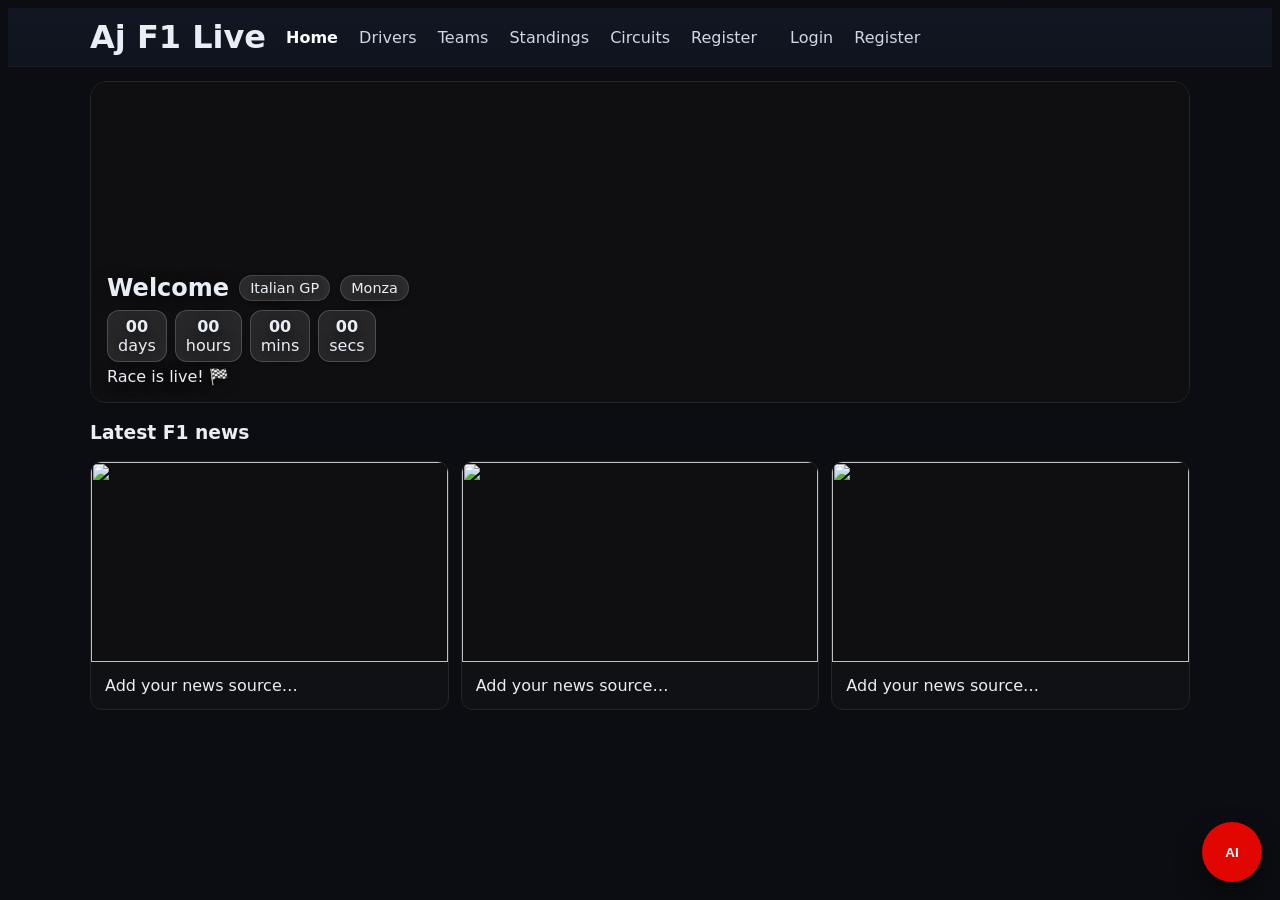
==== src/main/resources/static/index.html @ 9b03dd1f "Initial commit: Aj F1 Live project" ====
<!DOCTYPE html>
<html lang="en">
<head>
  <meta charset="UTF-8" />
  <title>Aj F1 Live</title>
  <meta name="viewport" content="width=device-width, initial-scale=1" />
  <link rel="stylesheet" href="/styles.css" />
  <style>
    :root{ --border:#242429; --muted:#9aa0a6; --accent:#e10600; --bg:#0b0d12;}
    body{background:#0b0d12;color:#e9edf4;font-family:system-ui,-apple-system,Segoe UI,Roboto,Inter,Helvetica,Arial,sans-serif}
    .bar{border-bottom:1px solid #1a1e26;background:linear-gradient(180deg,#121622,#0f141e)}
    .nav-wrap{max-width:1100px;margin:0 auto;padding:10px 14px;display:flex;gap:12px;align-items:center}
    .brand{margin:0;font-weight:900}
    .nav a{color:#cfd6e4;text-decoration:none;margin:0 8px}
    .nav a.active{color:#fff;font-weight:700}
    .container{max-width:1100px;margin:14px auto;padding:0 14px}
    .hero{margin-top:14px;border:1px solid var(--border);border-radius:16px;overflow:hidden;background:#0f1014}
    .hero-banner{position:relative;height:320px;background:#0f0f12 center/cover no-repeat;display:grid;align-items:end}
    .hero-content{padding:16px;text-shadow:0 2px 14px rgba(0,0,0,.55)}
    .chip{padding:4px 10px;border-radius:999px;border:1px solid #ffffff22;background:rgba(255,255,255,.12);font-size:.9rem}
    .pill{background: rgba(255,255,255,.1); border:1px solid #ffffff2e; border-radius:12px; padding:6px 10px; text-align:center }
    .news-list{display:grid;grid-template-columns:repeat(auto-fit,minmax(320px,1fr));gap:12px;margin:18px 0}
    .news-card{background:#101114;border:1px solid #242429;border-radius:12px;overflow:hidden}
    .news-thumb{width:100%;height:200px;object-fit:cover;background:#0f0f12;display:block}
    .news-body{padding:14px}
    #ai-fab{position:fixed;right:18px;bottom:18px;z-index:9999}
    #ai-btn{width:60px;height:60px;border-radius:50%;border:none;background:var(--accent);color:#fff;font-weight:900;box-shadow:0 12px 28px rgba(0,0,0,.45);cursor:pointer}
    #ai-panel{position:fixed;right:18px;bottom:90px;width:360px;max-height:70vh;display:none;flex-direction:column;background:#0e1320;border:1px solid #2b2f3a;border-radius:16px;overflow:hidden;box-shadow:0 18px 40px rgba(0,0,0,.5)}
    #ai-head{background:linear-gradient(180deg,#1c2130,#171a25);border-bottom:1px solid #2b2f3a;padding:10px 12px;display:flex;align-items:center;gap:10px}
    #ai-head .led{width:10px;height:10px;border-radius:50%;background:var(--accent)}
    #ai-title{font-weight:900}
    #ai-tip{margin-left:auto;font-size:12px;color:#a9afba}
    #ai-chips{padding:8px 10px;display:flex;gap:8px;flex-wrap:wrap;background:#111727;border-bottom:1px solid #2b2f3a}
    .chipbtn{background:#1b2131;color:#d7dce6;border:1px solid #2b2f3a;padding:6px 10px;border-radius:999px;font-size:12px;cursor:pointer}
    .chipbtn:hover{background:#20283a}
    #ai-log{background:var(--bg);min-height:240px;max-height:48vh;overflow:auto;padding:12px;display:flex;flex-direction:column;gap:10px}
    .msg{max-width:82%;padding:9px 11px;border-radius:12px;line-height:1.35;font-size:14px;white-space:pre-wrap}
    .msg.ai{background:#151a29;border:1px solid #2b2f3a;align-self:flex-start}
    .msg.user{background:#1f5bff;color:#fff;align-self:flex-end}
    #ai-bar{display:flex;gap:8px;padding:10px;background:#101627;border-top:1px solid #2b2f3a}
    #ai-input{flex:1;resize:none;height:48px;max-height:160px;padding:10px;border-radius:12px;border:1px solid #2b2f3a;background:#0e1220;color:#e9edf4}
    #ai-send{background:var(--accent);color:#fff;border:none;border-radius:12px;padding:0 16px;font-weight:900;cursor:pointer}
    #ai-foot{padding:6px 10px;text-align:center;font-size:12px;color:#a9afba;background:#0d1220}
  </style>
</head>
<body>

<header class="bar">
  <div class="nav-wrap">
    <h1 class="brand">Aj F1 Live</h1>
    <nav class="nav">
      <a class="active" href="/index.html">Home</a>
      <a href="/drivers.html">Drivers</a>
      <a href="/teams.html">Teams</a>
      <a href="/standings.html">Standings</a>
      <a href="/circuits.html">Circuits</a>
      <a id="registerLink" href="/register.html">Register</a>
      <span id="welcome" style="margin-left:auto;margin-right:12px;"></span>
      <a id="authLink" href="/login.html">Login</a>
	  <a id="registerLink" href="/register.html">Register</a>
    </nav>
  </div>
</header>

<main class="container">
  <!-- HERO -->
  <section class="hero">
    <div id="heroBanner" class="hero-banner" data-race-utc="2025-09-15T13:00:00Z">
      <div class="hero-content">
        <div style="display:flex;gap:10px;align-items:center;flex-wrap:wrap">
          <h2 style="margin:0">Welcome<span id="hiUser"></span></h2>
          <span id="eventChip" class="chip">Italian GP</span>
          <span id="locChip" class="chip">Monza</span>
        </div>
        <div id="countWrap" style="display:flex;gap:8px;margin-top:8px;">
          <div class="pill"><strong id="cdD">00</strong><div>days</div></div>
          <div class="pill"><strong id="cdH">00</strong><div>hours</div></div>
          <div class="pill"><strong id="cdM">00</strong><div>mins</div></div>
          <div class="pill"><strong id="cdS">00</strong><div>secs</div></div>
        </div>
        <p id="localTime" class="mini" style="margin:.3rem 0 0 0"></p>
      </div>
    </div>
  </section>

  <!-- NEWS -->
  <section>
    <h3>Latest F1 news</h3>
    <div id="newsList" class="news-list">
      <article class="news-card"><img class="news-thumb" src="https://images.unsplash.com/photo-1511735111819-9a3f7709049c?q=80&w=1600&auto=format&fit=crop"><div class="news-body">Add your news source…</div></article>
      <article class="news-card"><img class="news-thumb" src="https://images.unsplash.com/photo-1518182170549-2bd2a7b0a98b?q=80&w=1600&auto=format&fit=crop"><div class="news-body">Add your news source…</div></article>
      <article class="news-card"><img class="news-thumb" src="https://images.unsplash.com/photo-1519671482749-fd09be7ccebf?q=80&w=1600&auto=format&fit=crop"><div class="news-body">Add your news source…</div></article>
    </div>
  </section>
</main>

<!-- FLOATING CHATBOT -->
<div id="ai-fab">
  <button id="ai-btn" title="Open F1 assistant">AI</button>
  <div id="ai-panel" role="dialog" aria-label="F1 Assistant">
    <div id="ai-head">
      <span class="led"></span><span id="ai-title">F1 Assistant</span>
      <span id="ai-tip">Shift+Enter = newline</span>
    </div>
    <div id="ai-chips">
      <button class="chipbtn" data-q="drivers">Drivers</button>
      <button class="chipbtn" data-q="teams">Teams</button>
      <button class="chipbtn" data-q="What is DRS?">DRS</button>
      <button class="chipbtn" data-q="Qualifying rules">Qualifying</button>
      <button class="chipbtn" data-q="Sprint points">Sprint points</button>
      <button class="chipbtn" data-q="Ferrari stats">Ferrari stats</button>
      <button class="chipbtn" data-q="Stats for Charles Leclerc">Leclerc</button>
      <button class="chipbtn" data-q="Next race">Next race</button>
    </div>
    <div id="ai-log"></div>
    <div id="ai-bar">
      <textarea id="ai-input" placeholder="Ask anything about F1…"></textarea>
      <button id="ai-send">Send</button>
    </div>
    <div id="ai-foot">Powered by your backend • <code>/api/chat/ask</code></div>
  </div>
</div>

<script>
/* HERO background image */
document.getElementById('heroBanner').style.backgroundImage =
  'url("https://images.unsplash.com/photo-1504608524841-42fe6f032b4b?q=80&w=1600&auto=format&fit=crop")';

/* ===== Precise countdown (aligned to second) ===== */
const banner = document.getElementById('heroBanner');
const raceUTC = banner.getAttribute('data-race-utc') || "2025-09-15T13:00:00Z";
const raceDate = new Date(raceUTC).getTime();
const cdD = document.getElementById('cdD');
const cdH = document.getElementById('cdH');
const cdM = document.getElementById('cdM');
const cdS = document.getElementById('cdS');
const localTime = document.getElementById('localTime');
const pad = n => n.toString().padStart(2,'0');
const plural = (n,s) => n===1?s:s+'s';
try {
  const fmt = new Intl.DateTimeFormat(undefined,{weekday:'short',year:'numeric',month:'short',day:'2-digit',hour:'2-digit',minute:'2-digit',timeZoneName:'short'});
  localTime.textContent = "Local start: " + fmt.format(new Date(raceUTC));
} catch(_) {}
function render(dist){
  if(dist<=0){ cdD.textContent="00";cdH.textContent="00";cdM.textContent="00";cdS.textContent="00";localTime.textContent="Race is live! 🏁"; return true; }
  const d=Math.floor(dist/86400000), h=Math.floor((dist%86400000)/3600000), m=Math.floor((dist%3600000)/60000), s=Math.floor((dist%60000)/1000);
  cdD.textContent=pad(d); cdH.textContent=pad(h); cdM.textContent=pad(m); cdS.textContent=pad(s);
  cdD.nextElementSibling.textContent=plural(d,'day'); cdH.nextElementSibling.textContent=plural(h,'hour');
  cdM.nextElementSibling.textContent=plural(m,'min'); cdS.nextElementSibling.textContent=plural(s,'sec');
  return false;
}
(function tick(){ const now=Date.now(); const dist=raceDate-now; const done=render(dist); if(done) return; setTimeout(tick, 1000-(now%1000)); })();

/* ===== Assistant ===== */
(() => {
  const $ = s => document.querySelector(s);
  const log = $('#ai-log'), input = $('#ai-input'), send = $('#ai-send');
  const panel = $('#ai-panel'), fab = $('#ai-btn');
  const chips = [...document.querySelectorAll('#ai-chips .chipbtn')];

  function add(kind, text){
    const b=document.createElement('div'); b.className=`msg ${kind}`; b.textContent=text; log.appendChild(b); log.scrollTop=log.scrollHeight;
  }
  add('ai',"Hi! I’m your F1 assistant. Ask about drivers, teams, races, circuits, or records.");

  fab.addEventListener('click', () => { panel.style.display = panel.style.display === 'flex' ? 'none' : 'flex'; panel.style.flexDirection='column'; });
  chips.forEach(c => c.addEventListener('click', () => { input.value = c.dataset.q; send.click(); }));

  async function ask(q){
    const res = await fetch('/api/chat/ask', {
      method:'POST',
      headers:{'Content-Type':'application/json'},
      body: JSON.stringify({ message: q }) // IMPORTANT: "message", not "question"
    });
    const ct = res.headers.get('content-type') || '';
    if (ct.includes('application/json')) {
      const data = await res.json();
      return data.answer || data.message || data.text || '';
    } else {
      return await res.text();
    }
  }

  send.addEventListener('click', async () => {
    const q = input.value.trim(); if(!q) return;
    add('user', q); input.value='';
    try {
      const reply = await ask(q);
      add('ai', reply || 'Sorry, no response.');
    } catch(e) {
      add('ai','⚠️ Could not reach server.');
    }
  });
  input.addEventListener('keydown', e => { if(e.key==='Enter' && !e.shiftKey){ e.preventDefault(); send.click(); } });
})();
</script>

<!-- ===== Auth navbar + hero greeting ===== -->
<script type="module">
  import { Auth, mountNavbar } from "/js/auth.js";
  // mount navbar (uses #welcome, #authLink, #registerLink)
  mountNavbar();
  // set "Welcome <name>" in the hero line if signed in
  const u = Auth.get();
  const hi = document.getElementById("hiUser");
  if (hi) {
    hi.textContent = u ? " " + (u.displayName || u.username || u.email) : "";
  }
</script>
</body>
</html>
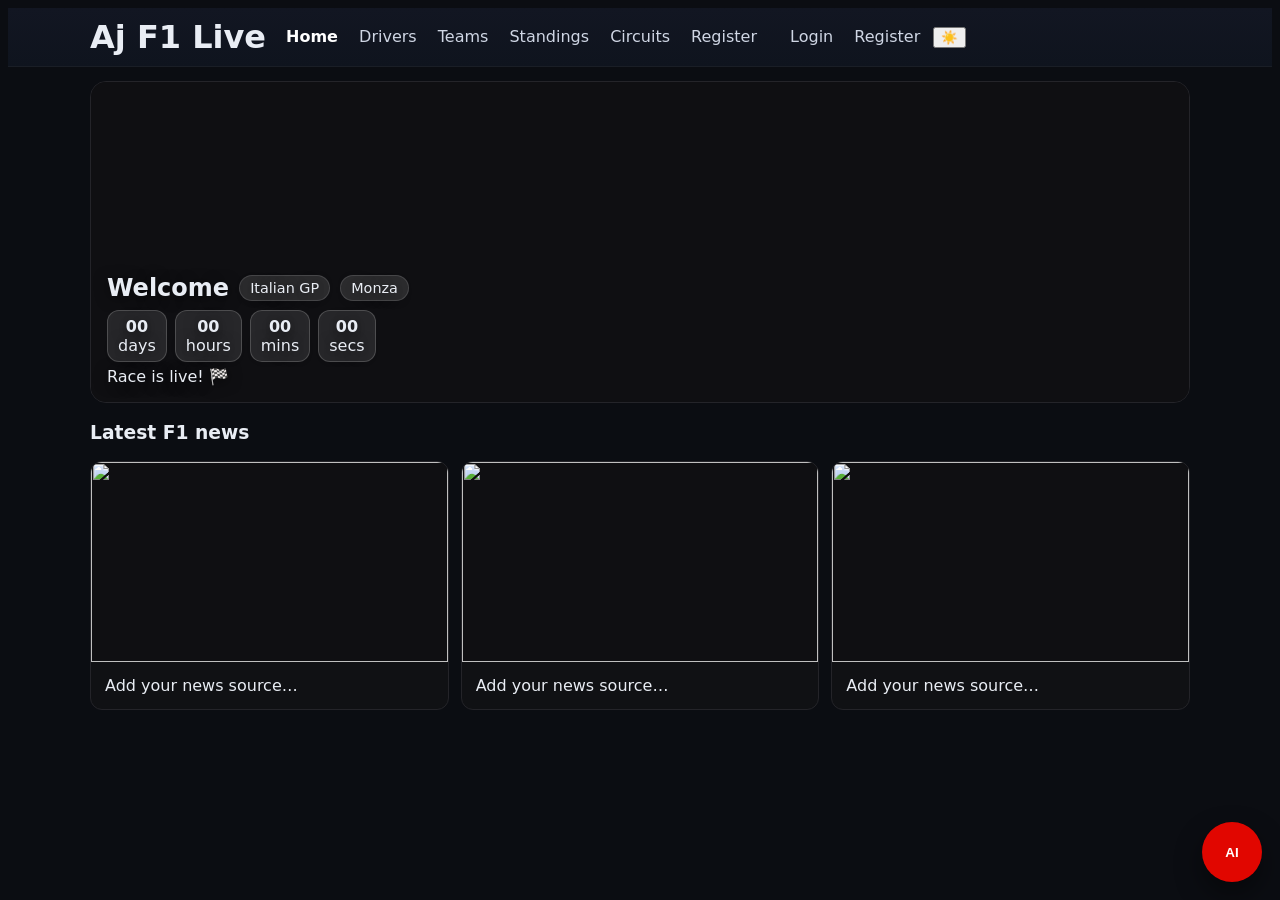
==== commit 301fca28: "feat: add dark/light mode toggle with localStorage persistence" ====
--- a/src/main/resources/static/index.html
+++ b/src/main/resources/static/index.html
@@ -58,6 +58,7 @@
       <span id="welcome" style="margin-left:auto;margin-right:12px;"></span>
       <a id="authLink" href="/login.html">Login</a>
 	  <a id="registerLink" href="/register.html">Register</a>
+      <button class="theme-toggle" id="themeToggle" title="Toggle light/dark mode">☀️</button>
     </nav>
   </div>
 </header>
@@ -126,10 +127,25 @@
 document.getElementById('heroBanner').style.backgroundImage =
   'url("https://images.unsplash.com/photo-1504608524841-42fe6f032b4b?q=80&w=1600&auto=format&fit=crop")';
 
-/* ===== Precise countdown (aligned to second) ===== */
+/* ===== Dynamic countdown from f1-data.json ===== */
 const banner = document.getElementById('heroBanner');
-const raceUTC = banner.getAttribute('data-race-utc') || "2025-09-15T13:00:00Z";
-const raceDate = new Date(raceUTC).getTime();
+let raceDate = new Date(banner.getAttribute('data-race-utc') || "2026-05-10T20:00:00Z").getTime();
+
+// Fetch next race data dynamically
+fetch('/data/f1-data.json')
+  .then(r => r.json())
+  .then(data => {
+    const race = data.nextRace;
+    if (!race) return;
+    raceDate = new Date(race.startTimeUtc).getTime();
+    document.getElementById('eventChip').textContent = race.grandPrix;
+    document.getElementById('locChip').textContent = race.circuit;
+    try {
+      const fmt = new Intl.DateTimeFormat(undefined,{weekday:'short',year:'numeric',month:'short',day:'2-digit',hour:'2-digit',minute:'2-digit',timeZoneName:'short'});
+      document.getElementById('localTime').textContent = "Local start: " + fmt.format(new Date(race.startTimeUtc));
+    } catch(_) {}
+  })
+  .catch(() => {});
 const cdD = document.getElementById('cdD');
 const cdH = document.getElementById('cdH');
 const cdM = document.getElementById('cdM');
@@ -195,6 +211,25 @@
 })();
 </script>
 
+<!-- ===== Dark/Light theme toggle ===== -->
+<script>
+  const toggle = document.getElementById('themeToggle');
+  const saved = localStorage.getItem('theme') || 'dark';
+  if (saved === 'light') { document.documentElement.setAttribute('data-theme','light'); toggle.textContent='🌙'; }
+  toggle.addEventListener('click', () => {
+    const isLight = document.documentElement.getAttribute('data-theme') === 'light';
+    if (isLight) {
+      document.documentElement.removeAttribute('data-theme');
+      localStorage.setItem('theme','dark');
+      toggle.textContent='☀️';
+    } else {
+      document.documentElement.setAttribute('data-theme','light');
+      localStorage.setItem('theme','light');
+      toggle.textContent='🌙';
+    }
+  });
+</script>
+
 <!-- ===== Auth navbar + hero greeting ===== -->
 <script type="module">
   import { Auth, mountNavbar } from "/js/auth.js";
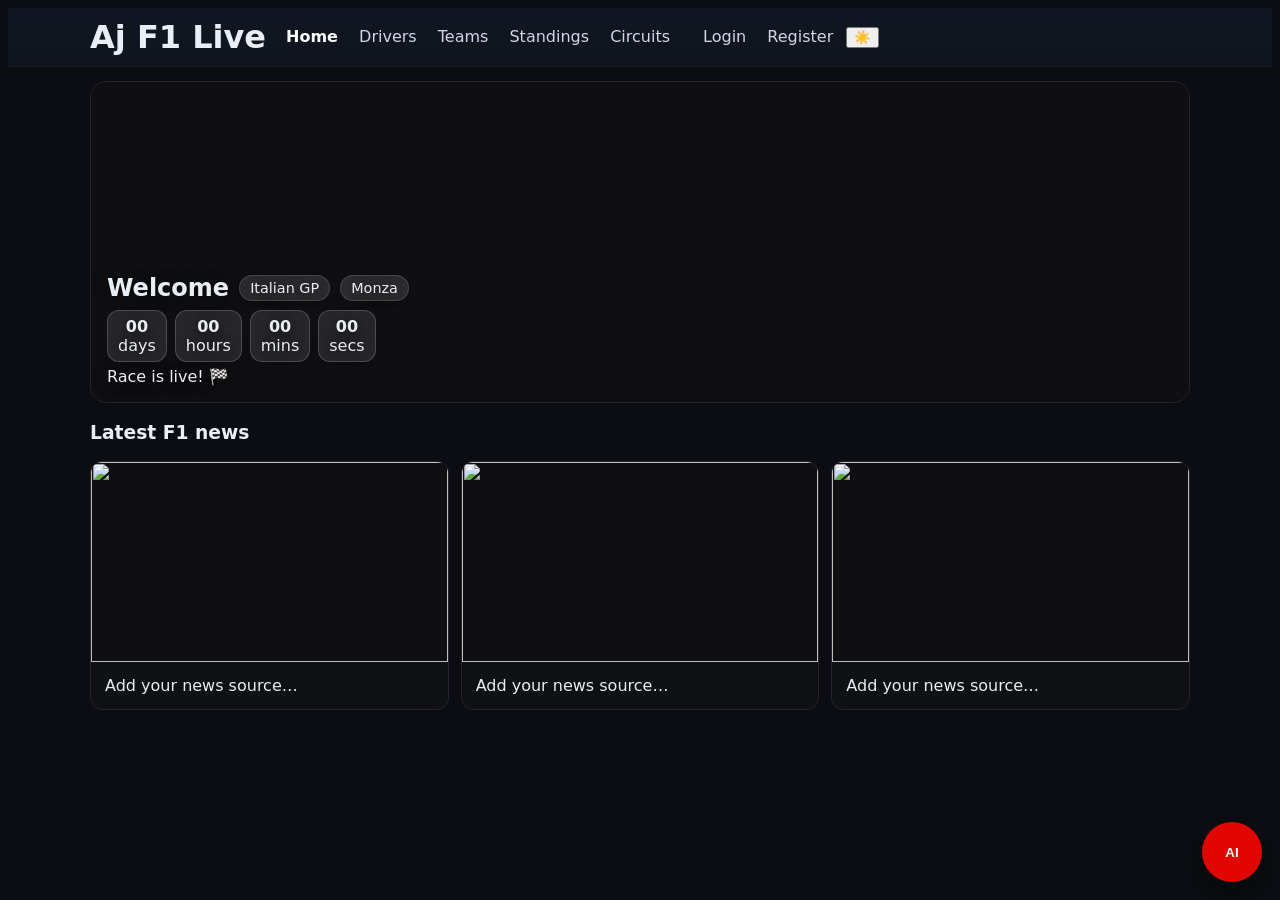
==== commit b196c7dd: "Fix raceDate JS bug, remove duplicate registerLink, move data.sql out of static" ====
--- a/src/main/resources/static/index.html
+++ b/src/main/resources/static/index.html
@@ -54,10 +54,9 @@
       <a href="/teams.html">Teams</a>
       <a href="/standings.html">Standings</a>
       <a href="/circuits.html">Circuits</a>
-      <a id="registerLink" href="/register.html">Register</a>
       <span id="welcome" style="margin-left:auto;margin-right:12px;"></span>
       <a id="authLink" href="/login.html">Login</a>
-	  <a id="registerLink" href="/register.html">Register</a>
+      <a id="registerLink" href="/register.html">Register</a>
       <button class="theme-toggle" id="themeToggle" title="Toggle light/dark mode">☀️</button>
     </nav>
   </div>
@@ -155,7 +154,7 @@
 const plural = (n,s) => n===1?s:s+'s';
 try {
   const fmt = new Intl.DateTimeFormat(undefined,{weekday:'short',year:'numeric',month:'short',day:'2-digit',hour:'2-digit',minute:'2-digit',timeZoneName:'short'});
-  localTime.textContent = "Local start: " + fmt.format(new Date(raceUTC));
+  localTime.textContent = "Local start: " + fmt.format(new Date(raceDate));
 } catch(_) {}
 function render(dist){
   if(dist<=0){ cdD.textContent="00";cdH.textContent="00";cdM.textContent="00";cdS.textContent="00";localTime.textContent="Race is live! 🏁"; return true; }
